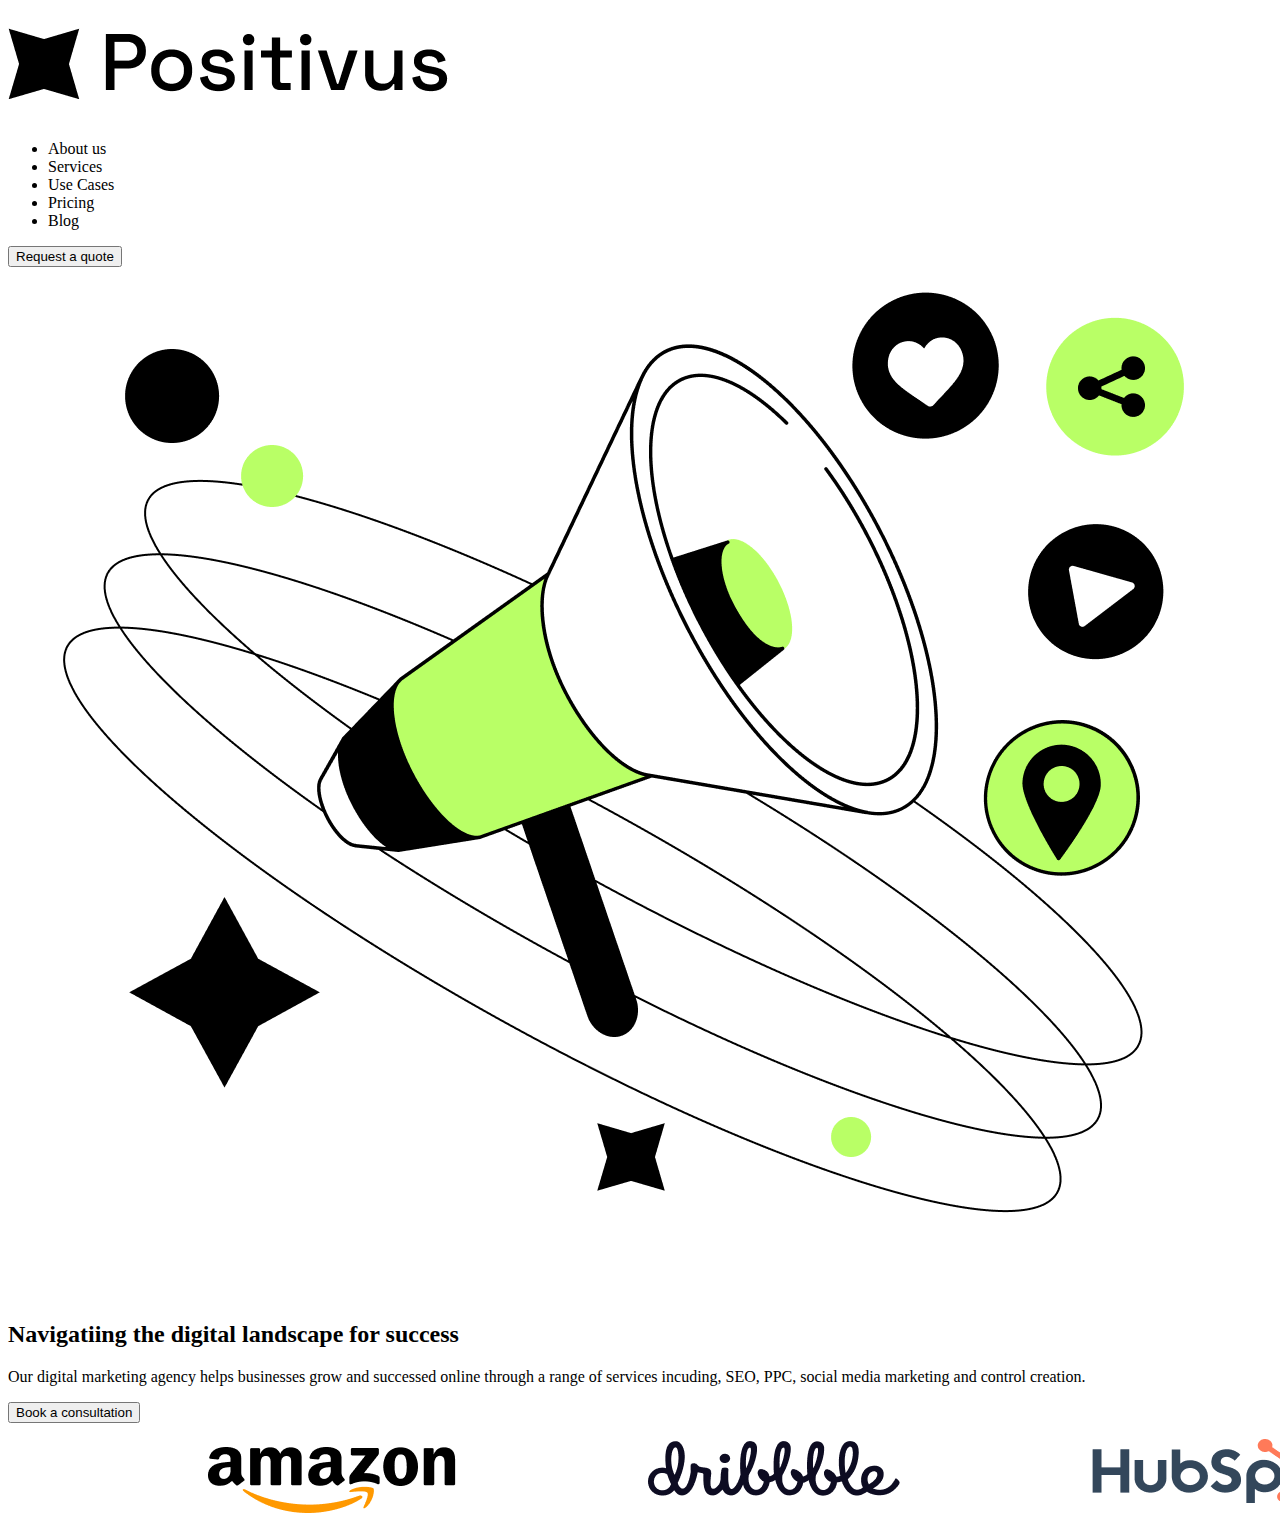
==== figma/index.html @ c6697052 "feat: wheel" ====
<!DOCTYPE html>
<html lang="en">
<head>
    <meta charset="UTF-8">
    <meta name="viewport" content="width=device-width, initial-scale=1.0">
    <title>Document</title>
    <link rel="stylesheet" href="./style.css">
</head>
<body>
    <nav>
        <img src="./asset/mainlogo.png" alt="logo">
    <ul>
        <li>About us</li>
        <li>Services</li>
        <li>Use Cases</li>
        <li>Pricing</li>
        <li>Blog</li>
    </ul>
    <button>Request a quote</button>
    <img src="./asset/speaker.png" alt="">
    </nav>
    <div>
        <h2>Navigatiing the digital landscape for success</h2>
        <p>Our digital marketing agency helps businesses grow and successed online through  a range of services incuding, SEO, PPC, social media marketing and control creation.</p>
    </div>
    <button>Book a consultation</button>
    <img src="./asset/logos.png" alt="">
</body>
</html>
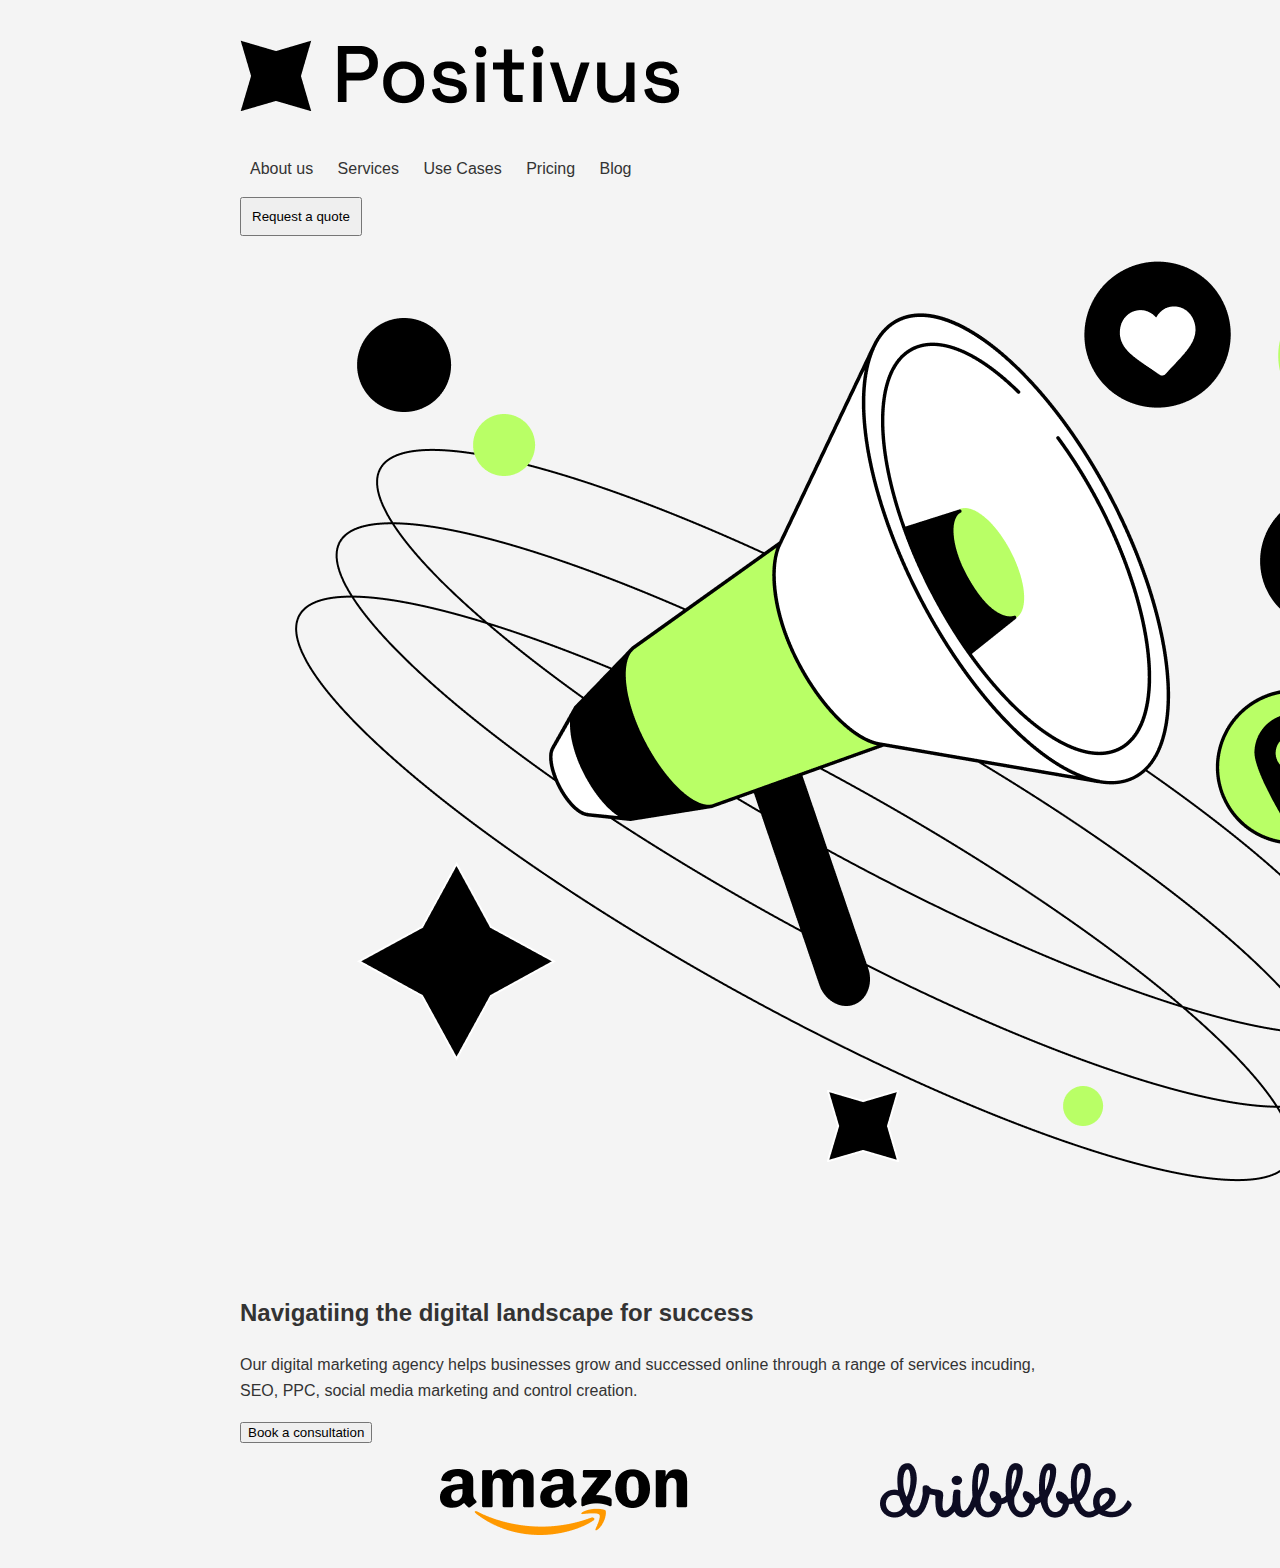
==== commit 7471cfac: "feat: wheel" ====
--- a/figma/index.html
+++ b/figma/index.html
@@ -6,6 +6,33 @@
     <title>Document</title>
     <link rel="stylesheet" href="./style.css">
 </head>
+<style>
+    body {
+            background-color: #f4f4f4;
+            line-height: 1.6;
+            color: #333;
+            max-width: 800px;
+            margin: 0 auto;
+            padding: 20px;
+            font-family: Arial, sans-serif;
+        }
+        nav ul {
+            padding: 0;
+            list-style-type: none;
+        }
+        nav ul li {
+            display: inline;
+            padding: 10px;
+        }
+        nav ul li a {
+            color: #ffffff;
+            text-decoration: none;
+        }
+        nav button {
+            display: inline;
+            padding: 10px;
+        }
+</style>
 <body>
     <nav>
         <img src="./asset/mainlogo.png" alt="logo">
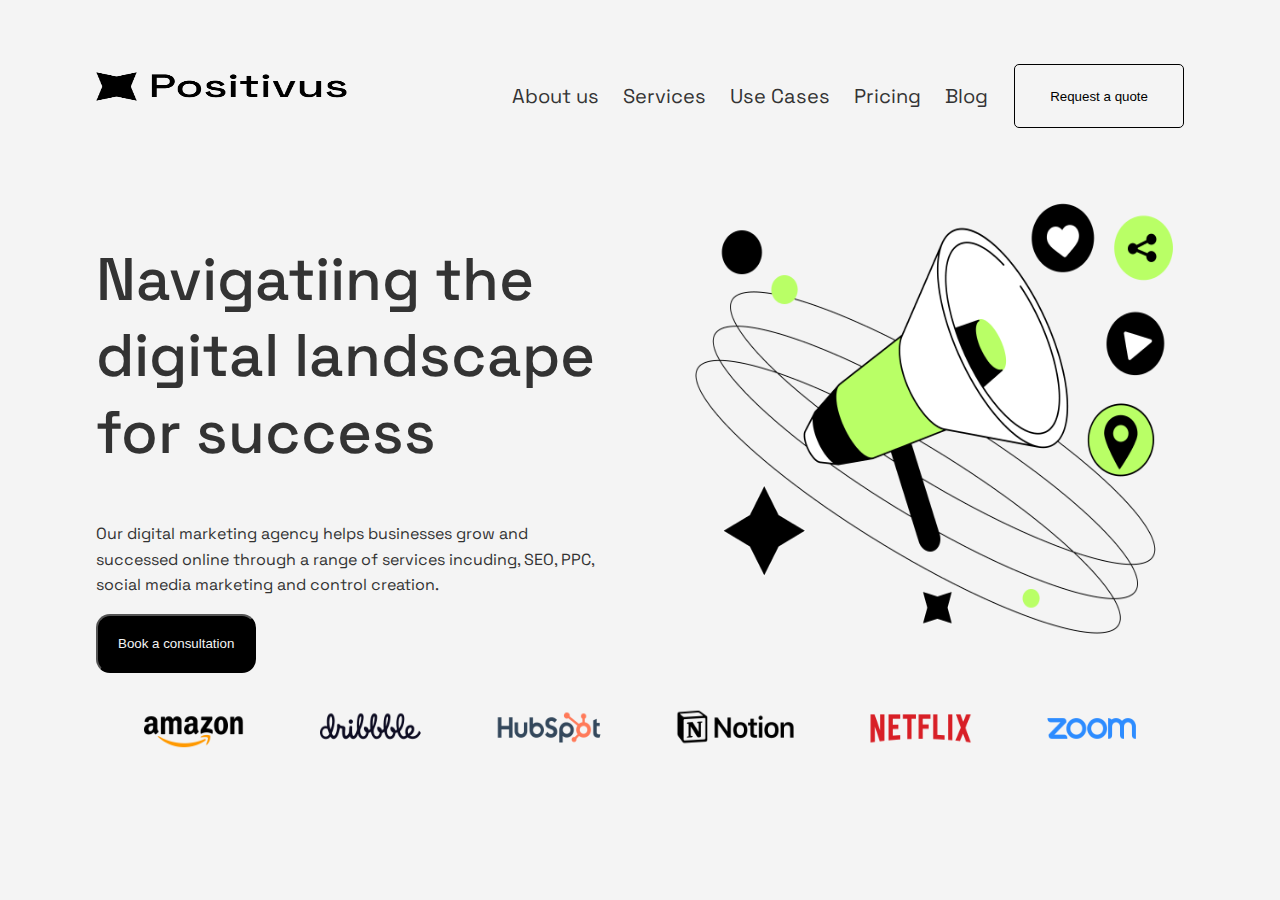
==== commit cf556db0: "feat: wheel" ====
--- a/figma/index.html
+++ b/figma/index.html
@@ -5,16 +5,24 @@
     <meta name="viewport" content="width=device-width, initial-scale=1.0">
     <title>Document</title>
     <link rel="stylesheet" href="./style.css">
+    <link href="https://fonts.googleapis.com/css2?family=Space+Grotesk:wght@400;700&display=swap" rel="stylesheet">
+
 </head>
 <style>
     body {
             background-color: #f4f4f4;
             line-height: 1.6;
             color: #333;
-            max-width: 800px;
+            max-width: 100vw;
             margin: 0 auto;
-            padding: 20px;
-            font-family: Arial, sans-serif;
+            padding: 2rem 4rem;
+            font-family: 'Space Grotesk', sans-serif; 
+        }
+        nav {
+            /* width: 100%; */
+            /* outline: 2px solid red; */
+            display: flex;
+            justify-content: space-between;
         }
         nav ul {
             padding: 0;
@@ -23,6 +31,7 @@
         nav ul li {
             display: inline;
             padding: 10px;
+            font-size: 20px;
         }
         nav ul li a {
             color: #ffffff;
@@ -32,10 +41,30 @@
             display: inline;
             padding: 10px;
         }
+        .new {
+            line-height: 76.56px;
+            font-size: 60px;
+            font-weight: 500;
+            font-family: 'Space Grotesk', sans-serif; 
+        }
+        .raw {
+            background-color: black;
+            color: #f4f4f4;
+            padding: 20px;
+            border-radius: 14px;
+        }
+        .raws {
+            background-color: #f4f4f4;
+            border-radius: 5px;
+            padding: 20px 35px;
+            margin-left: 1rem;
+            border: 1px solid black;
+        }
 </style>
 <body>
-    <nav>
-        <img src="./asset/mainlogo.png" alt="logo">
+    <nav class="p-2">
+        <img src="./asset/mainlogo.png" alt="logo" width="250.54px" height="45px">
+        <div class="d-flex">
     <ul>
         <li>About us</li>
         <li>Services</li>
@@ -43,14 +72,19 @@
         <li>Pricing</li>
         <li>Blog</li>
     </ul>
-    <button>Request a quote</button>
-    <img src="./asset/speaker.png" alt="">
+    <button class="raws">Request a quote</button>
+    </div>
     </nav>
-    <div>
-        <h2>Navigatiing the digital landscape for success</h2>
-        <p>Our digital marketing agency helps businesses grow and successed online through  a range of services incuding, SEO, PPC, social media marketing and control creation.</p>
+    <div class="d-flex">
+       <div class="flex-1 p-2">
+        <h2 class="new">Navigatiing the digital landscape for success</h2>
+        <p class="news">Our digital marketing agency helps businesses grow and successed online through  a range of services incuding, SEO, PPC, social media marketing and control creation.</p>
+        <button class="raw">Book a consultation</button>
     </div>
-    <button>Book a consultation</button>
-    <img src="./asset/logos.png" alt="">
+    <div class="flex-1 p-2">
+    <img src="./asset/speaker.png" alt="" width="100%" height="100%">
+    </div>
+    </div>
+    <img src="./asset/logos.png" alt="" width="100%" height="45px">
 </body>
 </html>--- a/figma/style.css
+++ b/figma/style.css
@@ -0,0 +1,15 @@
+.d-flex {
+    display: flex;
+}
+.flex-1 {
+    flex: 1;
+}
+.p-1 {
+    padding: 1rem;
+}
+.p-2 {
+    padding: 2rem;
+}
+.p-3 {
+    padding: 3rem;
+}